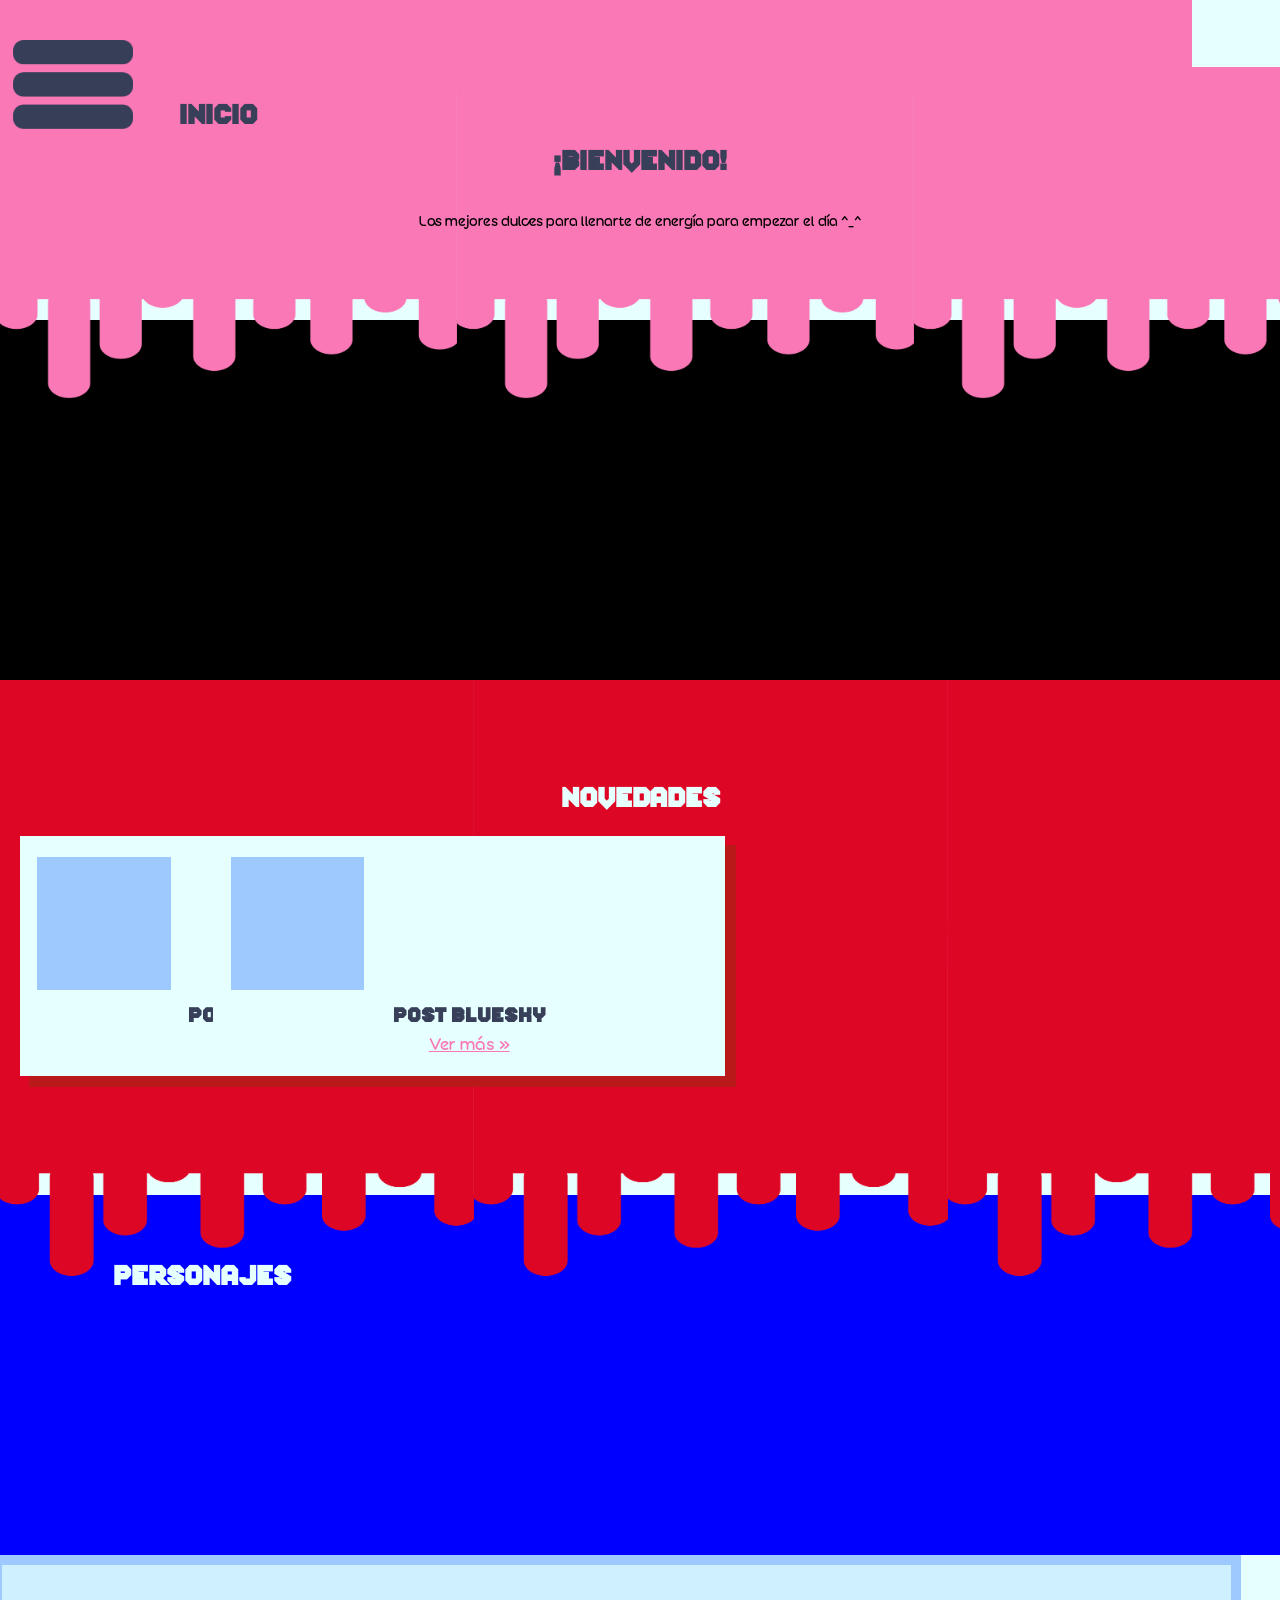
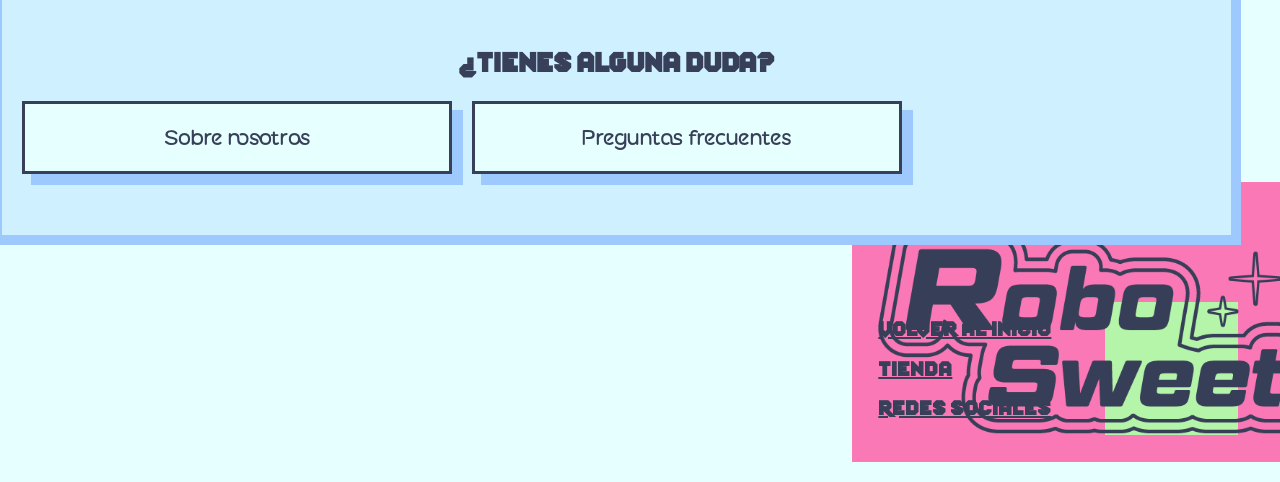
==== index.html @ 30cd102e "commit inicial" ====
<!DOCTYPE html>
<html lang="es">

<head>
    <meta charset="UTF-8">
    <meta name="viewport" content="width=device-width, initial-scale=1.0">
    <title>Robosweets Inicio</title>
    <link rel="stylesheet" href="CSS/style.css">
</head>

<body>

    <div class="barra">
        <img src="IMG/menuham.png">
        <h1> Inicio </h1>

    </div>

 <!-- <div  class="navmenu">
        
       
        <ul>
            <li> Inicio</li>
            <li> Tienda</li>
            <li> Historia</li>
            <li> Redes</li>
        </ul>
        <ul>
            <li> About us</li>
            <li> Faq</li>
        </ul>
    </div> -->
    <main class="inicio">

<!-- INICIO -->
        <article class="p1">
            <h1>¡Bienvenido!</h1>
            <p> Los mejores dulces para llenarte de energía para empezar el día ^_^</p>
        </article>

<!--PLACEHOLDER IMAGENES-->
        <div
            style="margin-top: -80pt; margin-left: -15pt; background-color: black; height: 40vh; width: 100vw; grid-column: 1/4; display: flex; position: relative; z-index: 1;">
        </div>

<!-- NOVEDADES -->
        <article class="p2">
            <h1 style="color: #E6FFFF;"> Novedades</h1>

            <div class="post">
                <div class="rrss-ima"></div>
                <h1> Post Instagram </h1>
                <a href="..."> Ver más »</a>
            </div>
            <div class="post" id="nov2">
                <div class="rrss-ima"></div>
                <h1> Post Bluesky </h1>
                <a href="..."> Ver más »</a>
            </div>

        </article>

<!--PLACEHOLDER PERSONAJES-->
        <div style="margin-top: -120pt; width: 100vw; margin-left: -15pt; background-color: blue; height: 40vh;
            grid-column: 1/4; display: flex; position: relative; z-index: 1;">
            <h1 style="margin-left: 85pt; margin-top: 50pt; color: #E6FFFF;"> Personajes</h1>

        </div>

<!-- DUDAS -->
        <article class="p4">

            <h1> ¿Tienes alguna duda? </h1>

            <div class="dudas">
                <div class="btn-dudas">
                    <a href="...">Sobre nosotros</a>
                </div>
                <div class="btn-dudas">
                    <a href="...">Preguntas frecuentes</a>
                </div>

            </div>
        </article>

<!-- FOOTER -->
        <footer>

            <img src="../IMG/logomediano-black.png">

            <div class="ftr">
                <a href="...">
                    <h2>Volver al inicio</h2>
                </a>
                <a href="...">
                    <h2>Tienda</h2>
                </a>
                <a href="...">
                    <h2>Redes sociales</h2>
                </a>
            </div>
<!-- PLACEHOLDER MAPA -->
            <div style="background-color: #b5f5a9; width: 100pt; height: 100pt;"></div>
        </footer>

    </main>

</body>

</html>
---- CSS/style.css ----
body {
    margin: 0%;
    width: 90vw;
    background-color: #E6FFFF;
    margin-left: 20px;
    margin-right: 20px;
    font-family: Roundex;
}

@font-face {
    font-family: "Route";
    src:
        local("Route26_Straight"),
        url("../FNT/Route26_Straight.otf") format("opentype");
}

@font-face {
    font-family: "Roundex";
    src: url(../FNT/Roundex.otf) format("opentype");
}

main {
    width: 100vw;
    margin-top: 10pt;
    display: grid;
    grid-template-columns: repeat(1fr, 1fr, 1fr, 1fr);
    column-gap: 5px;
}

img {
    width: 100%;
}

h1 {
    font-family: "Route";
    text-align: center;
    font-size: 20pt;
    color: #384059;
}

h2 {
    font-family: "Route";
    text-align: left;
    font-size: 15pt;
}

h3 {
    font-family: "Roundex";
    text-align: left;
    font-size: 12pt;
    color: #384059;
}

p {
    text-align: left;
    padding-right: 50pt;
    font-size: 10pt;
}

.barra {
    height: 70pt;
    grid-column: 1/4;
    background-color: #FA78B6;
    margin: -15pt;
    display: flexbox;
    position: sticky;
    top: 0px;
    z-index: 5;
}

.barra h1 {
    margin-top: -25pt;
    margin-left: 15%;
    text-align: left;
}

.barra img {
    width: 10%;
    margin-top: 30pt;
    margin-left: 10pt;
}

.p1 {
    background-image: url(../IMG/iniciofondo1.png);
    height: 40vh;
    width: 100vw;
    margin-left: -15pt;
    background-size: contain;
    position: relative;
    display: block;
    align-content: center;
    z-index: 2;
}

.p2 {
    background-image: url(../IMG/iniciofondo2.png);
    height: 75vh;
    width: 100vw;
    margin-left: -15pt;
    margin-top: 0%;
    background-size: contain;
    position: relative;
    display: block;
    align-content: center;
    z-index: 2;
}

.p4 {
    background-color: #cff0ff;
    height: 30vh;
    width: 96vw;
    margin-left: -21pt;
    margin-top: 0%;
    background-size: contain;
    position: relative;
    display: block;
    align-content: center;
    z-index: 2;
    border: solid 10px #9dc9ff;
}

.inicio p {
    text-align: center;
    margin-left: 50pt;
    padding-top: 10pt;
}

.p1 h1 {
    margin-top: -75pt;
}

.p2 h1 {
    margin-top: -175pt;

}

.post {
    margin-left: 15pt;
    position: absolute;
    width: 40vw;
    background-color: #E6FFFF;
    height: 180pt;
    align-content: center;
    display: grid;
    box-shadow: 10px 10px 0px 1px #b91919;

}

.rrss-ima {
    margin-left: 13pt;
    width: 100pt;
    height: 100pt;
    background-color: #9dc9ff;
    position: relative;
}

.post h1 {
    margin: 0%;
    font-size: 15pt;
    text-align: center;
    padding: 10pt;
    padding-bottom: 5pt;
}

.post a {
    color: #FA78B6;
    margin: 0%;
    text-align: center;
    text-decoration: underline;
}

#nov2 {
    grid-column: 1/2;
    margin-left: 160pt;
    position: absolute;
}

.navmenu {
    position: relative;
    background-image: url(../IMG/menu.png);
    background-size: contain;
    width: 130pt;
    height: 245pt;
    margin: 0%;
    margin-top: -50px;
}

.btn-dudas {
    width: 30vw;
    text-align: center;
    border: solid 3px #384059;
    background-color: #E6FFFF;
    padding: 20px;
    margin-left: 15pt;
    box-shadow: 10px 10px 0px 1px #9dc9ff;
}

.btn-dudas a {
    text-decoration: none;
    color: #384059;
    font-size: 15pt;
}

.dudas {
    display: flex;
}

footer {
    padding: 20pt;
    padding-top: 90pt;
    margin-left: -325pt;
    margin-top: 170pt;
    background-color: #FA78B6;
    width: 90vw;
    height: 100pt;
    position: relative;
    display: flex;

}

footer img {
    position: absolute;
    width: 40%;
    margin-top: -60pt;
}

.ftr {
    margin-right: 40pt;
}

.ftr a {
    text-decoration: underline;
    color: #384059;
}
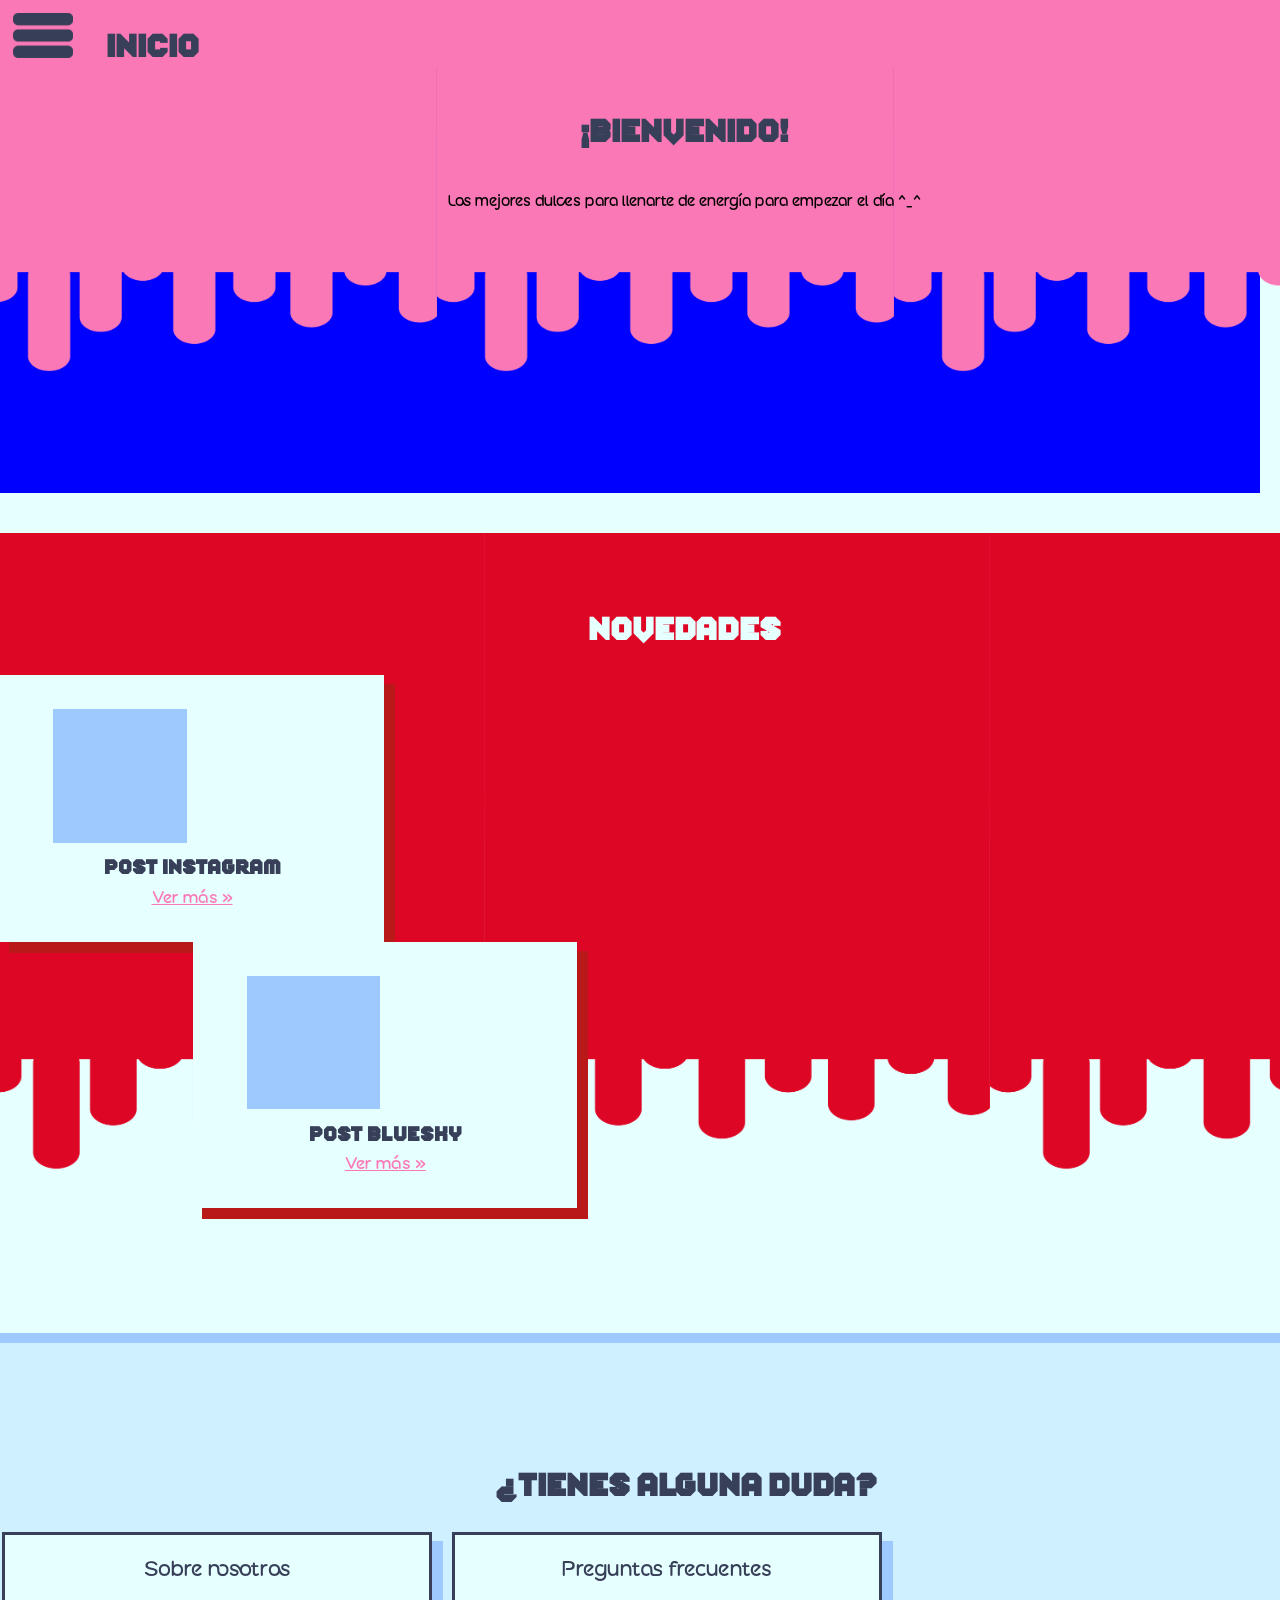
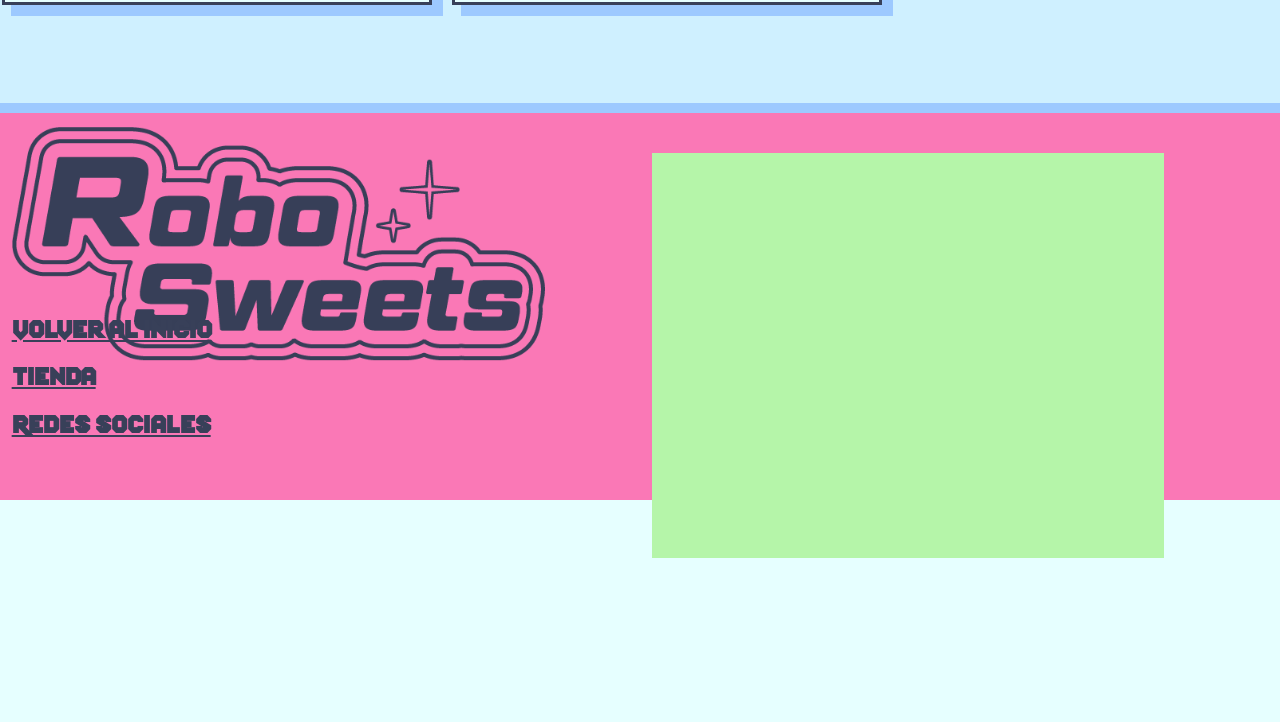
==== commit b538405a: "menos pj" ====
--- a/index.html
+++ b/index.html
@@ -63,7 +63,7 @@
 <!--PLACEHOLDER PERSONAJES-->
         <div style="margin-top: -120pt; width: 100vw; margin-left: -15pt; background-color: blue; height: 40vh;
             grid-column: 1/4; display: flex; position: relative; z-index: 1;">
-            <h1 style="margin-left: 85pt; margin-top: 50pt; color: #E6FFFF;"> Personajes</h1>
+            <h1 style="margin-left: 85pt; margin-top: 50pt; color: #E6FFFF;"> ...</h1>
 
         </div>
 
@@ -100,7 +100,7 @@
                 </a>
             </div>
 <!-- PLACEHOLDER MAPA -->
-            <div style="background-color: #b5f5a9; width: 100pt; height: 100pt;"></div>
+            <div style="background-color: #b5f5a9; width: 40vw; height: 45vh; margin-top: -40pt;"></div>
         </footer>
 
     </main>
--- a/CSS/style.css
+++ b/CSS/style.css
@@ -1,6 +1,6 @@
 body {
     margin: 0%;
-    width: 90vw;
+    width: 100vw;
     background-color: #E6FFFF;
     margin-left: 20px;
     margin-right: 20px;
@@ -27,6 +27,7 @@
     column-gap: 5px;
 }
 
+
 img {
     width: 100%;
 }
@@ -34,27 +35,27 @@
 h1 {
     font-family: "Route";
     text-align: center;
-    font-size: 20pt;
+    font-size: 2rem;
     color: #384059;
 }
 
 h2 {
     font-family: "Route";
     text-align: left;
-    font-size: 15pt;
+    font-size: 1.5rem;
 }
 
 h3 {
     font-family: "Roundex";
     text-align: left;
-    font-size: 12pt;
+    font-size: 1rem;
     color: #384059;
 }
 
 p {
     text-align: left;
     padding-right: 50pt;
-    font-size: 10pt;
+    font-size: 0.9rem;
 }
 
 .barra {
@@ -208,7 +209,7 @@
 footer {
     padding: 20pt;
     padding-top: 90pt;
-    margin-left: -325pt;
+    margin-left: -360pt;
     margin-top: 170pt;
     background-color: #FA78B6;
     width: 90vw;
@@ -226,9 +227,146 @@
 
 .ftr {
     margin-right: 40pt;
+    width: 100pt;
+    height: 100pt;
 }
 
 .ftr a {
     text-decoration: underline;
     color: #384059;
+}
+
+@media screen and (min-width: 768px) {
+
+    body {
+    margin: 0%;
+    width: 100vw;
+    background-color: #E6FFFF;
+    margin-left: 20px;
+    margin-right: 20px;
+    font-family: Roundex;
+}
+
+   main {  
+    margin: 0%;
+    margin-left: -20px;
+    width: 100vw;
+    margin-top: 10pt;
+    display: grid;
+    grid-template-columns: repeat(6, 1fr);
+    column-gap: 5px;
+   }
+
+   .barra {
+    height: 50pt;
+    grid-column: 1/4;
+    background-color: #FA78B6;
+    margin: -15pt;
+    display: flexbox;
+    position: sticky;
+    top: 0px;
+    z-index: 5;
+}
+
+.barra h1 {
+    margin-top: -25pt;
+    margin-left: 8%;
+    text-align: left;
+}
+
+.barra img {
+    width: 4.5%;
+    margin-top: 10pt;
+    margin-left: 10pt;
+}
+
+.p1 {
+    background-image: url(../IMG/iniciofondo1.png);
+    height: 40vh;
+    width: 110vw;
+    margin-left: 10ptpt;
+    background-size: contain;
+    position: absolute;
+    display: block;
+    align-content: center;
+    z-index: 2;
+}
+
+.p2 {
+    background-image: url(../IMG/iniciofondo2.png);
+    height: 80vh;
+    width: 110vw;
+    margin-left: -15pt;
+    margin-top: 0%;
+    background-size: contain;
+    position: absolute;
+    top: 400pt;
+    display: block;
+    align-content: center;
+    z-index: 2;
+}
+
+.p4 {
+    background-color: #cff0ff;
+    height: 40vh;
+    width: 110vw;
+    margin-left: -21pt;
+    margin-top: 0%;
+    background-size: contain;
+    position: absolute;
+    top: 1000pt;
+    display: block;
+    align-content: center;
+    z-index: 2;
+    border: solid 10px #9dc9ff;
+}
+
+.post {
+    margin-left: 15pt;
+    position: relative;
+    width: 30vw;
+    background-color: #E6FFFF;
+    height: 200pt;
+    align-content: center;
+    display: grid;
+    box-shadow: 10px 10px 0px 1px #b91919;
+
+}
+
+.rrss-ima {
+    margin-left: 40pt;
+    width: 100pt;
+    height: 100pt;
+    background-color: #9dc9ff;
+    position: relative;
+}
+
+footer {
+    padding: 20pt;
+    padding-top: 90pt;
+    margin-left: -100vw;
+    background-color: #FA78B6;
+    width: 100vw;
+    height: 200pt;
+    position: relative;
+    top: 875pt;
+    display: flex;
+
+}
+
+footer img {
+    position: absolute;
+    width: 40%;
+    margin-top: -60pt;
+}
+
+.ftr {
+    position: relative;
+    top: 10vh;
+    margin-right: 10vw;
+    width: 40vw;
+    height: 45vh;
+}
+   
+
 }
